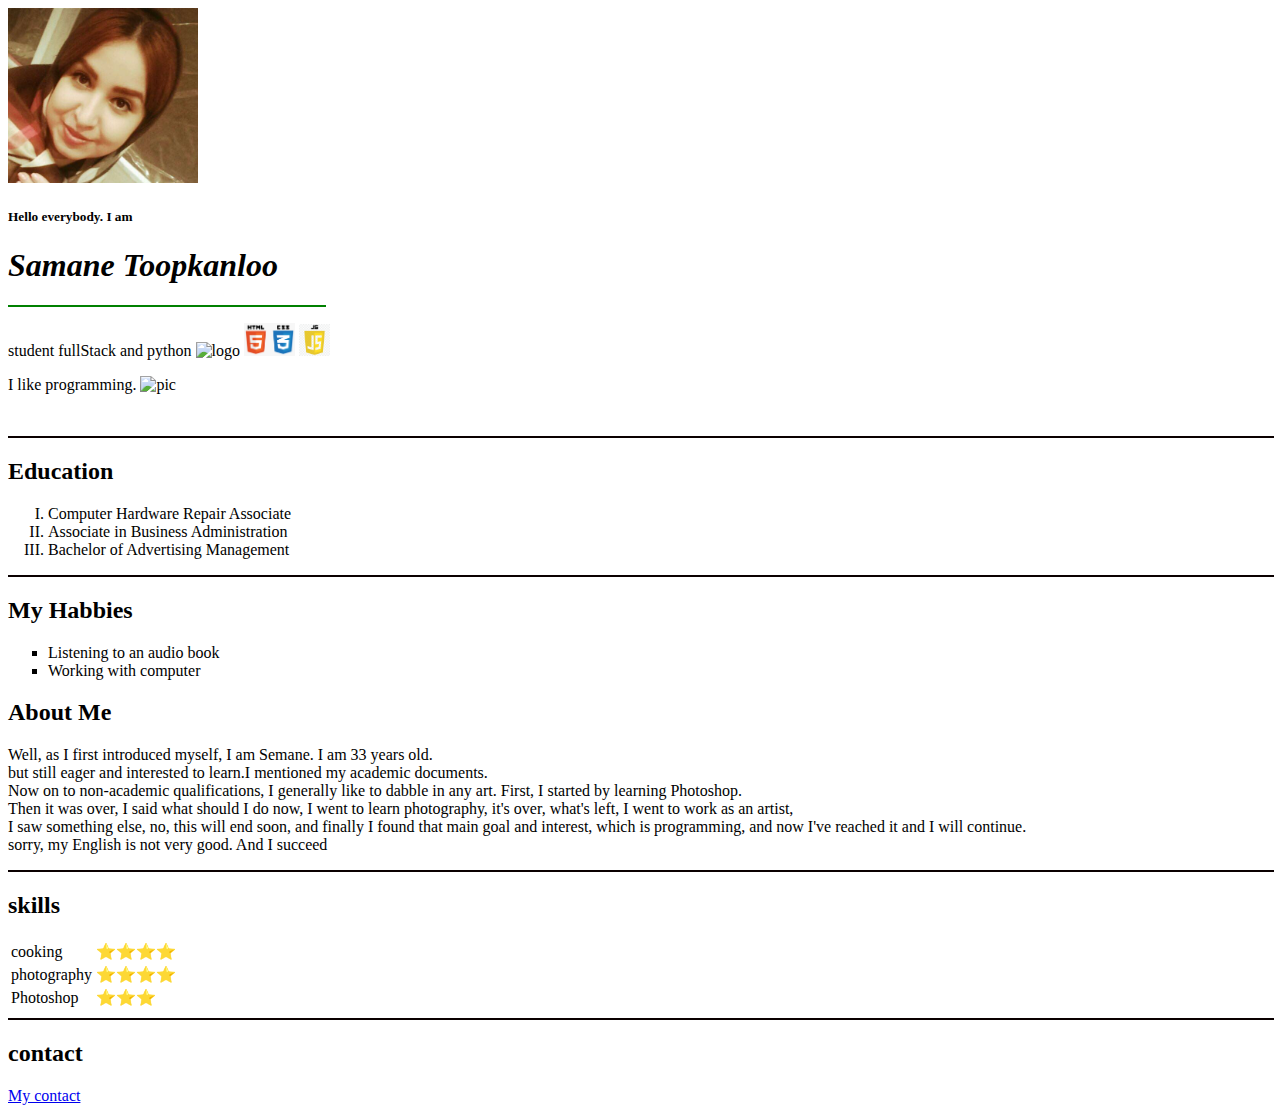
==== index.html @ 570755b0 "Update index.html" ====
<!DOCTYPE html>
<html lang="en" dir="ltr">

<head>
  <meta charset="utf-8">
  <title>welcom to my page</title>
</head>

<body>
  <img src="picProfile/my pic.jpg" width="15%" height="15%" alt="my pic">
  <h5>Hello everybody. I am</h5>
  <h1> <i>Samane Toopkanloo </i> </h1>
  <hr color="green" siz="5px" width="25%" align="left">
  <p>student fullStack and python <img src="images/python1.jpg" width="2%" height="2%" alt="logo">
    <img src="picProfile/html & css.png" width="4%" height="4%" alt="">
    <img src="picProfile/js.png" width="2.5%" height="2.5%" alt="">
  </p>
  <p>I like programming. <img src="picProfile/prog" width="5%" height="5%" alt="pic"></p>
  <br>
  <hr color="gary" siz="5px" width="100%" align="left">
  <h2>Education</h2>
  <ol type="I">
    <li>Computer Hardware Repair Associate</li>
    <li>Associate in Business Administration</li>
    <li>Bachelor of Advertising Management</li>
  </ol>
  <hr color="gary" siz="5px" width="100%" align="left">
  <h2>My Habbies</h2>
  <ul type="square">
    <li>Listening to an audio book</li>
    <li>Working with computer</li>
  </ul>

  <h2>About Me</h2>
  <p>
    Well, as I first introduced myself, I am Semane. I am 33 years old. <br>
    but still eager and interested to learn.I mentioned my academic documents.<br>
    Now on to non-academic qualifications, I generally
    like to dabble in any art. First, I started by learning Photoshop.<br>
    Then it was over, I said what should I do now, I went to learn photography,
    it's over, what's left, I went to work as an artist,<br> I saw something else,
    no, this will end soon, and finally I found that main goal and interest,
    which is programming, and now I've reached it and I will continue.<br> sorry,
    my English is not very good. And I succeed
  </p>
<hr color="gary" siz="5px" width="100%" align="left">
<h2>skills</h2>
<table>
  <tr>
    <td>cooking</td>
    <td>⭐⭐⭐⭐</td>
  </tr>
  <tr>
    <td> photography </td>
    <td> ⭐⭐⭐⭐ </td>
  </tr>
  <tr>
    <td> Photoshop </td>
    <td> ⭐⭐⭐ </td>
  </tr>
</table>
<hr color="gary" siz="5px" width="100%" align="left">
<h2>contact</h2>
<a href="My contact.html" target="_blank">My contact </a>





</body>

</html>
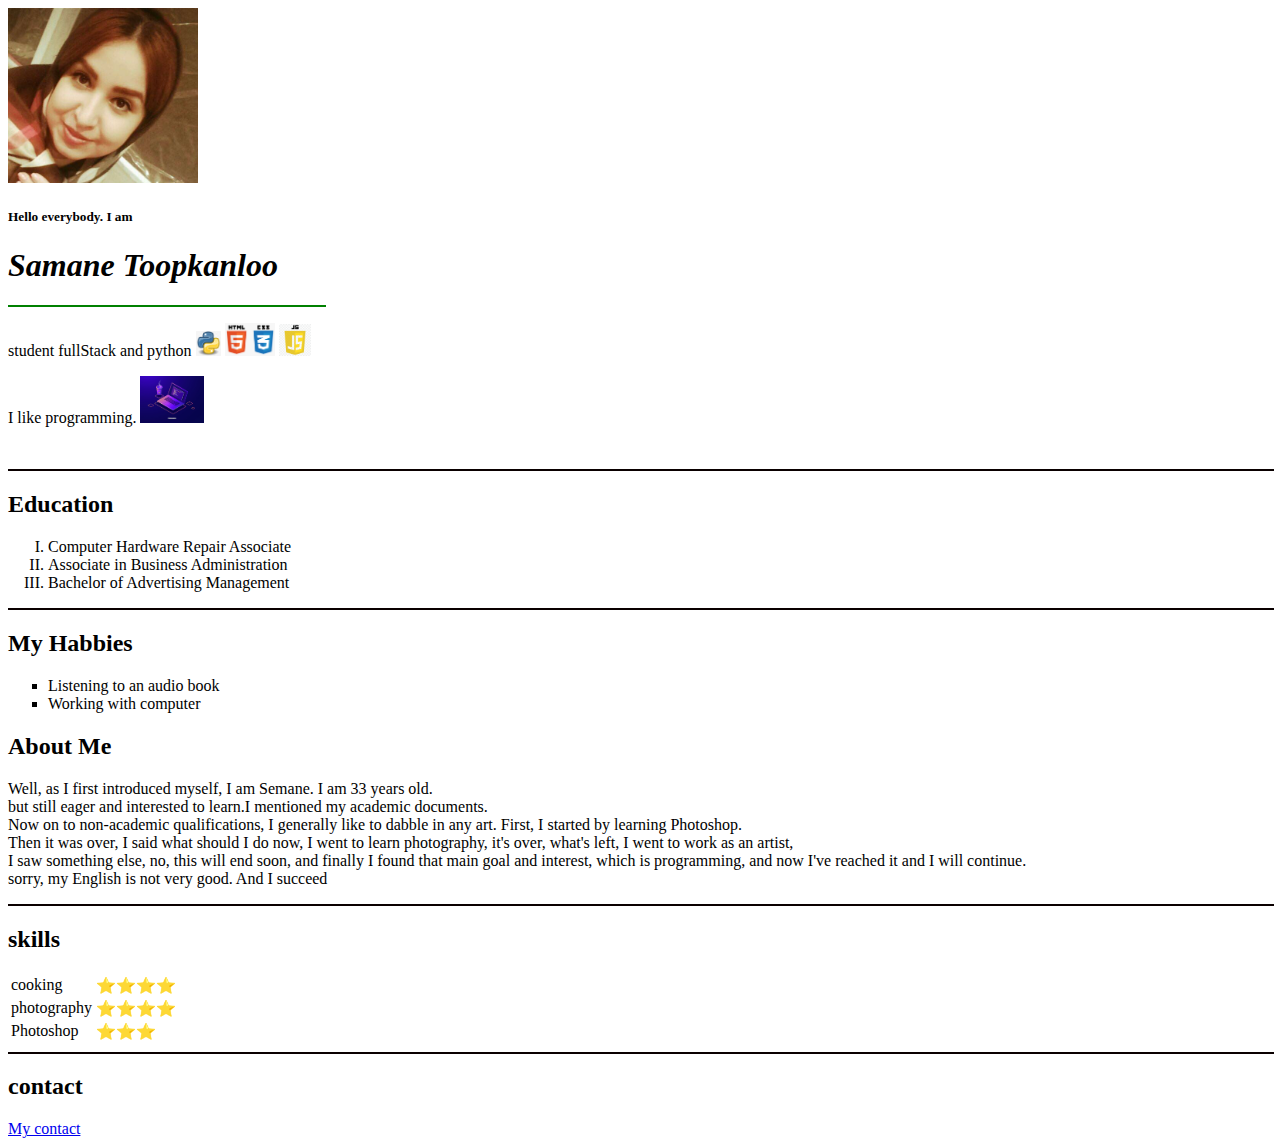
==== commit 509ca82d: "Update index.html" ====
--- a/index.html
+++ b/index.html
@@ -11,7 +11,7 @@
   <h5>Hello everybody. I am</h5>
   <h1> <i>Samane Toopkanloo </i> </h1>
   <hr color="green" siz="5px" width="25%" align="left">
-  <p>student fullStack and python <img src="images/python1.jpg" width="2%" height="2%" alt="logo">
+  <p>student fullStack and python <img src="picProfile/python1.jpg" width="2%" height="2%" alt="logo">
     <img src="picProfile/html & css.png" width="4%" height="4%" alt="">
     <img src="picProfile/js.png" width="2.5%" height="2.5%" alt="">
   </p>
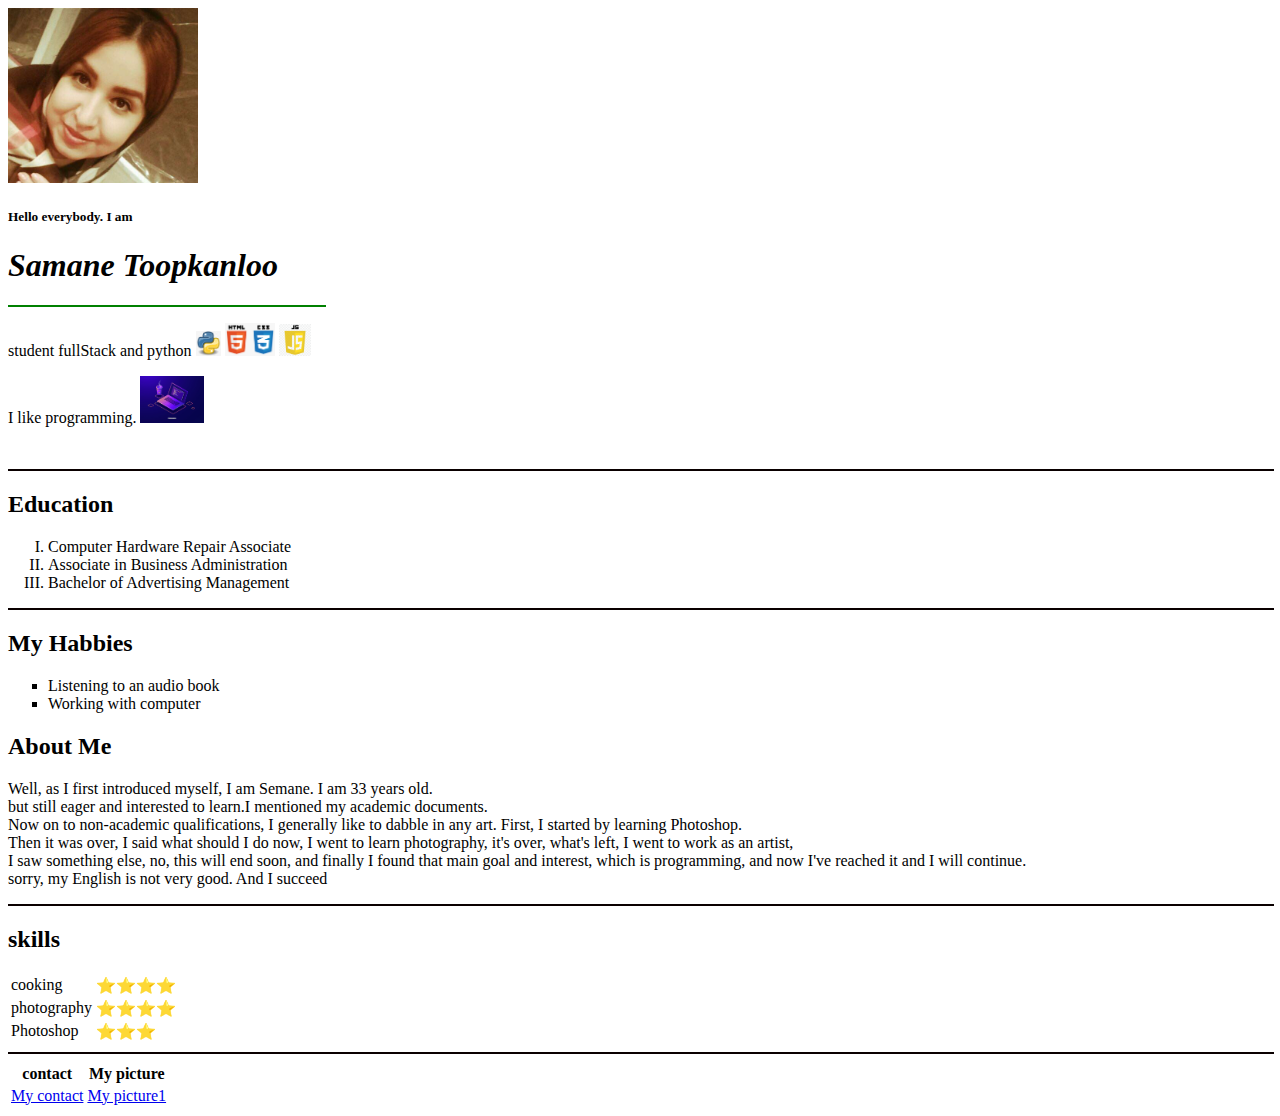
==== commit 0b69c8f7: "Update index.html" ====
--- a/index.html
+++ b/index.html
@@ -6,7 +6,7 @@
   <title>welcom to my page</title>
 </head>
 
-<body>
+<body bagcolor:"#ECE6E5">
   <img src="picProfile/my pic.jpg" width="15%" height="15%" alt="my pic">
   <h5>Hello everybody. I am</h5>
   <h1> <i>Samane Toopkanloo </i> </h1>
@@ -60,8 +60,17 @@
   </tr>
 </table>
 <hr color="gary" siz="5px" width="100%" align="left">
-<h2>contact</h2>
-<a href="My contact.html" target="_blank">My contact </a>
+  <table>
+  <tr>
+    <th>contact</th>
+    <th>My picture</th>
+  </tr>
+  <tr>
+    <td><a href="My contact.html" target="_blank">My contact </a>
+  </td>
+
+    <td> <a href="My picture1.html" target="_blank">My picture1 </a></td> 
+  </tr>
 
 
 
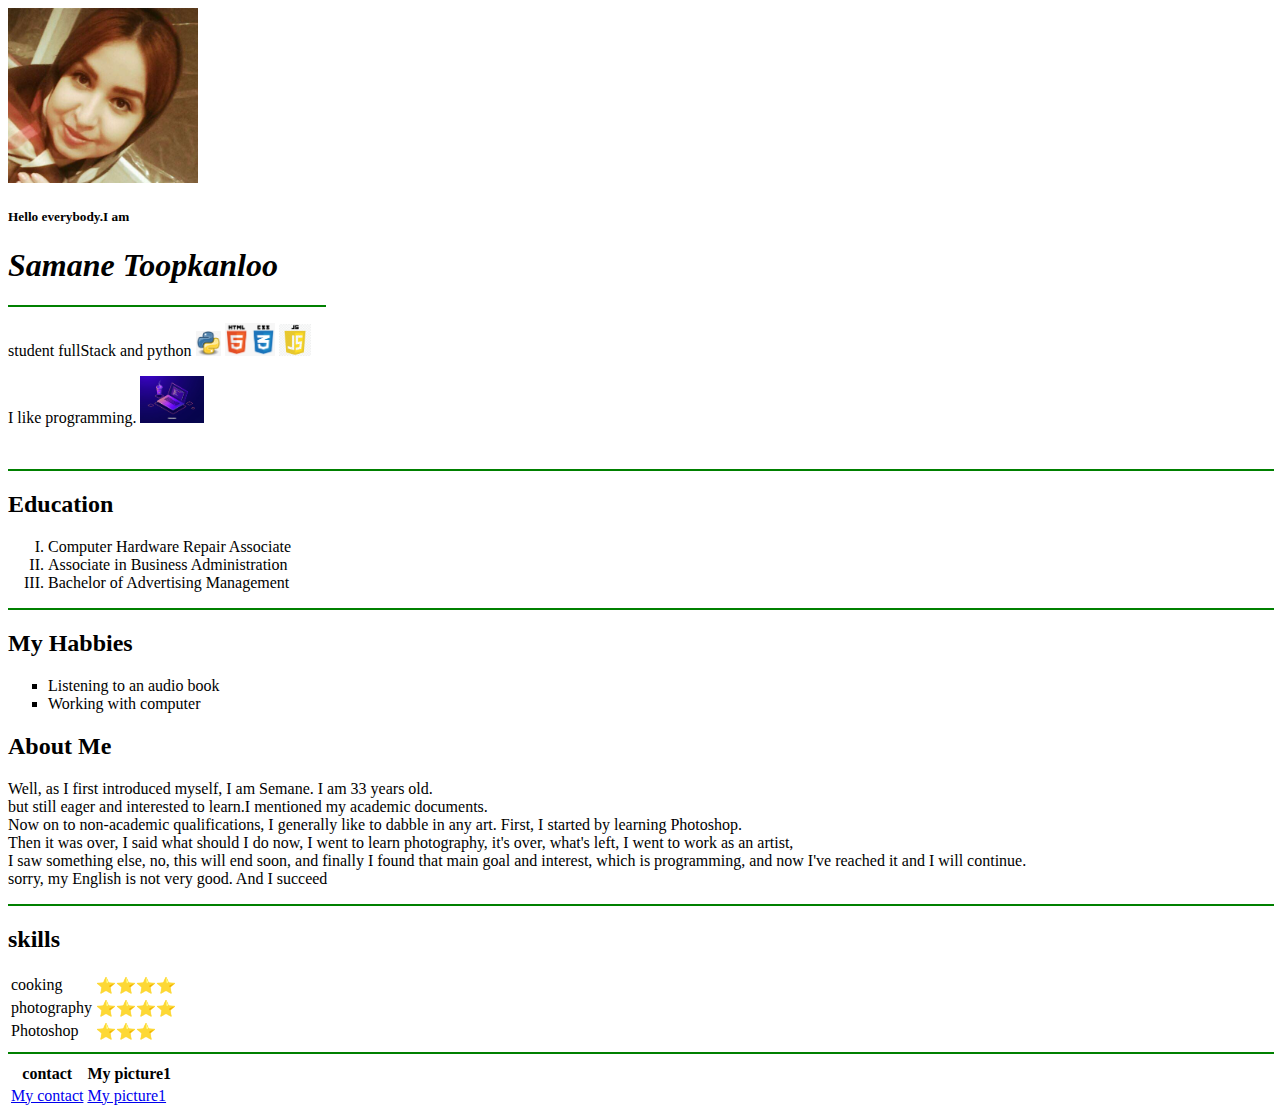
==== commit 21c220e5: "Update index.html" ====
--- a/index.html
+++ b/index.html
@@ -6,9 +6,9 @@
   <title>welcom to my page</title>
 </head>
 
-<body bagcolor:"#ECE6E5">
+<body bgcolor:"#D6E0D7">
   <img src="picProfile/my pic.jpg" width="15%" height="15%" alt="my pic">
-  <h5>Hello everybody. I am</h5>
+  <h5>Hello everybody.I am</h5>
   <h1> <i>Samane Toopkanloo </i> </h1>
   <hr color="green" siz="5px" width="25%" align="left">
   <p>student fullStack and python <img src="picProfile/python1.jpg" width="2%" height="2%" alt="logo">
@@ -17,14 +17,14 @@
   </p>
   <p>I like programming. <img src="picProfile/prog" width="5%" height="5%" alt="pic"></p>
   <br>
-  <hr color="gary" siz="5px" width="100%" align="left">
+  <hr color="green" siz="5px" width="100%" align="left">
   <h2>Education</h2>
   <ol type="I">
     <li>Computer Hardware Repair Associate</li>
     <li>Associate in Business Administration</li>
     <li>Bachelor of Advertising Management</li>
   </ol>
-  <hr color="gary" siz="5px" width="100%" align="left">
+  <hr color="green" siz="5px" width="100%" align="left">
   <h2>My Habbies</h2>
   <ul type="square">
     <li>Listening to an audio book</li>
@@ -43,7 +43,7 @@
     which is programming, and now I've reached it and I will continue.<br> sorry,
     my English is not very good. And I succeed
   </p>
-<hr color="gary" siz="5px" width="100%" align="left">
+<hr color="green" siz="5px" width="100%" align="left">
 <h2>skills</h2>
 <table>
   <tr>
@@ -59,20 +59,20 @@
     <td> ⭐⭐⭐ </td>
   </tr>
 </table>
-<hr color="gary" siz="5px" width="100%" align="left">
+<hr color="green" siz="5px" width="100%" align="left">
   <table>
   <tr>
-    <th>contact</th>
-    <th>My picture</th>
+    <th>contact</th>
+<Center>
+    <th>My picture1</th>
   </tr>
   <tr>
     <td><a href="My contact.html" target="_blank">My contact </a>
   </td>
-
-    <td> <a href="My picture1.html" target="_blank">My picture1 </a></td> 
+<Center>
+    <td><a href="My picture1.html" target="_blank">My picture1 </a></td> 
   </tr>
-
-
+</table>
 
 
 
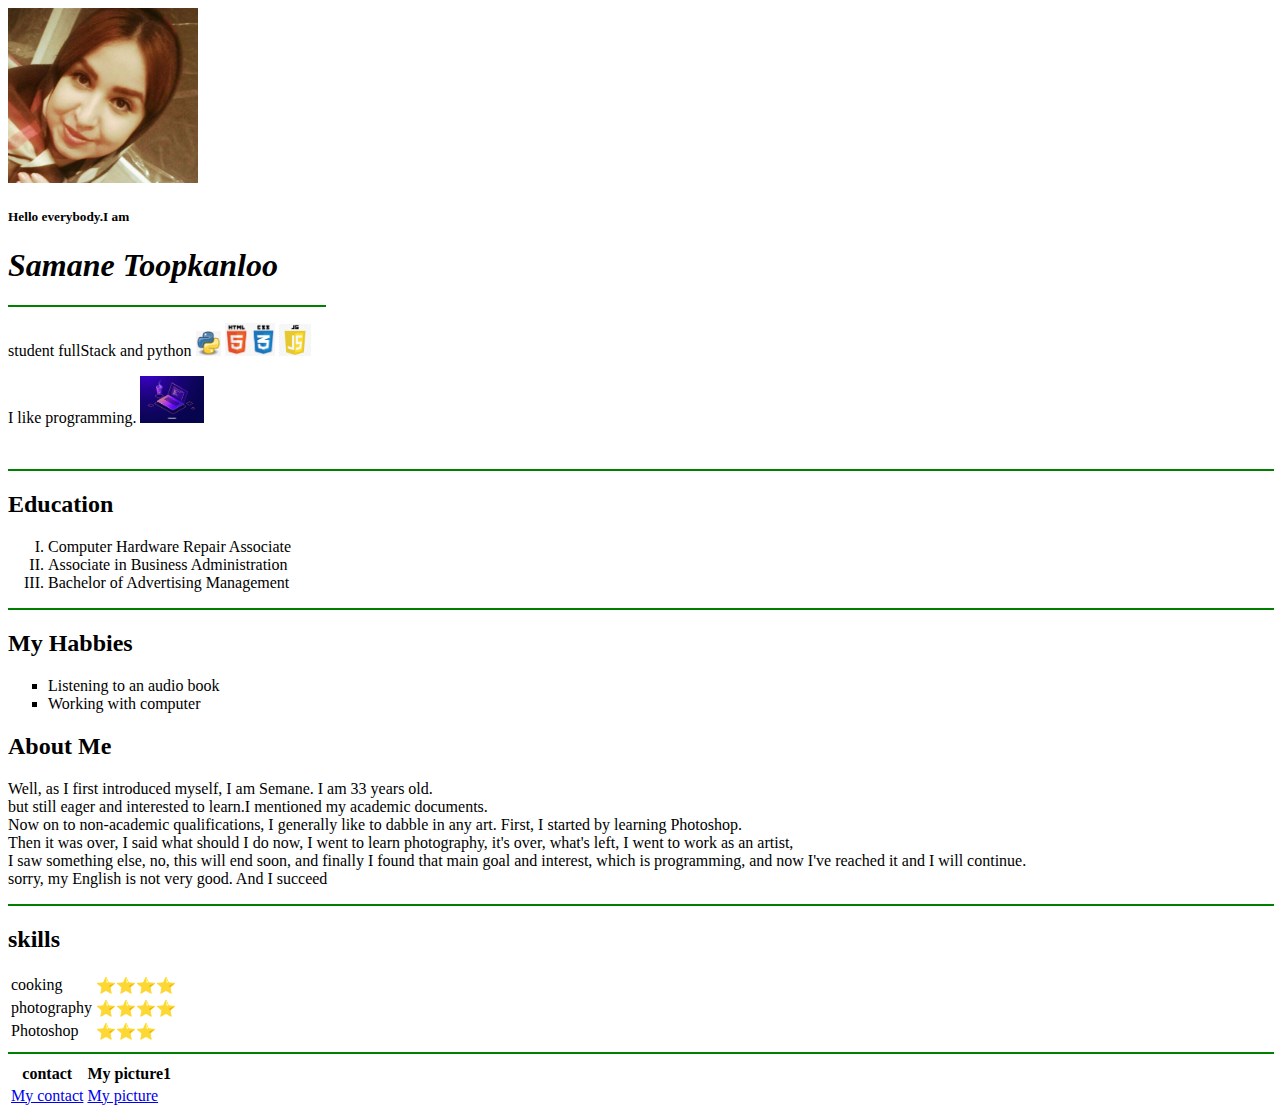
==== commit ec0e2dcc: "Update index.html" ====
--- a/index.html
+++ b/index.html
@@ -6,7 +6,7 @@
   <title>welcom to my page</title>
 </head>
 
-<body bgcolor:"#D6E0D7">
+<body bgcolor:"#BFBBBB">
   <img src="picProfile/my pic.jpg" width="15%" height="15%" alt="my pic">
   <h5>Hello everybody.I am</h5>
   <h1> <i>Samane Toopkanloo </i> </h1>
@@ -62,15 +62,13 @@
 <hr color="green" siz="5px" width="100%" align="left">
   <table>
   <tr>
-    <th>contact</th>
-<Center>
+    <th>contact</th>
     <th>My picture1</th>
   </tr>
   <tr>
     <td><a href="My contact.html" target="_blank">My contact </a>
   </td>
-<Center>
-    <td><a href="My picture1.html" target="_blank">My picture1 </a></td> 
+    <td><a href="My picture.html" target="_blank">My picture </a></td> 
   </tr>
 </table>
 
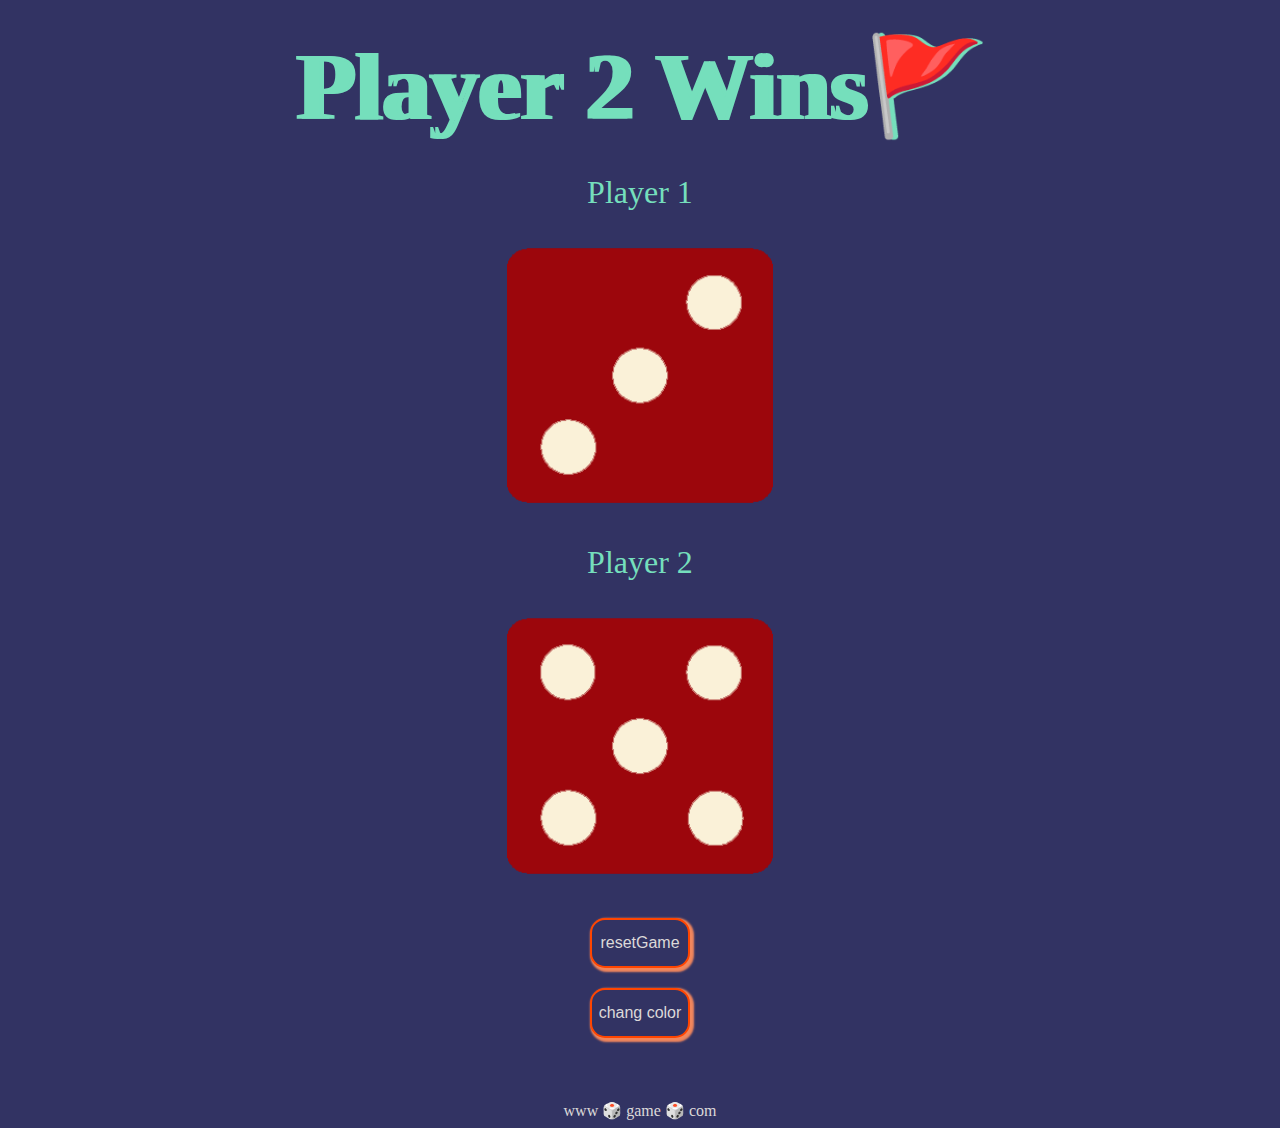
==== commit a64d964e: "Add files via upload" ====
--- a/index.html
+++ b/index.html
@@ -1,79 +1,44 @@
 <!DOCTYPE html>
-<html lang="en" dir="ltr">
-
+<html lang="en">
 <head>
-  <meta charset="utf-8">
-  <title>welcom to my page</title>
+    <meta charset="UTF-8">
+    <meta http-equiv="X-UA-Compatible" content="IE=edge">
+    <meta name="viewport" content="width=device-width, initial-scale=1.0">
+    <title>Dicee Challenge</title>
+    <link rel="stylesheet" href="Css/style.css">
 </head>
-
-<body bgcolor:"#BFBBBB">
-  <img src="picProfile/my pic.jpg" width="15%" height="15%" alt="my pic">
-  <h5>Hello everybody.I am</h5>
-  <h1> <i>Samane Toopkanloo </i> </h1>
-  <hr color="green" siz="5px" width="25%" align="left">
-  <p>student fullStack and python <img src="picProfile/python1.jpg" width="2%" height="2%" alt="logo">
-    <img src="picProfile/html & css.png" width="4%" height="4%" alt="">
-    <img src="picProfile/js.png" width="2.5%" height="2.5%" alt="">
-  </p>
-  <p>I like programming. <img src="picProfile/prog" width="5%" height="5%" alt="pic"></p>
-  <br>
-  <hr color="green" siz="5px" width="100%" align="left">
-  <h2>Education</h2>
-  <ol type="I">
-    <li>Computer Hardware Repair Associate</li>
-    <li>Associate in Business Administration</li>
-    <li>Bachelor of Advertising Management</li>
-  </ol>
-  <hr color="green" siz="5px" width="100%" align="left">
-  <h2>My Habbies</h2>
-  <ul type="square">
-    <li>Listening to an audio book</li>
-    <li>Working with computer</li>
-  </ul>
-
-  <h2>About Me</h2>
-  <p>
-    Well, as I first introduced myself, I am Semane. I am 33 years old. <br>
-    but still eager and interested to learn.I mentioned my academic documents.<br>
-    Now on to non-academic qualifications, I generally
-    like to dabble in any art. First, I started by learning Photoshop.<br>
-    Then it was over, I said what should I do now, I went to learn photography,
-    it's over, what's left, I went to work as an artist,<br> I saw something else,
-    no, this will end soon, and finally I found that main goal and interest,
-    which is programming, and now I've reached it and I will continue.<br> sorry,
-    my English is not very good. And I succeed
-  </p>
-<hr color="green" siz="5px" width="100%" align="left">
-<h2>skills</h2>
-<table>
-  <tr>
-    <td>cooking</td>
-    <td>⭐⭐⭐⭐</td>
-  </tr>
-  <tr>
-    <td> photography </td>
-    <td> ⭐⭐⭐⭐ </td>
-  </tr>
-  <tr>
-    <td> Photoshop </td>
-    <td> ⭐⭐⭐ </td>
-  </tr>
-</table>
-<hr color="green" siz="5px" width="100%" align="left">
-  <table>
-  <tr>
-    <th>contact</th>
-    <th>My picture1</th>
-  </tr>
-  <tr>
-    <td><a href="My contact.html" target="_blank">My contact </a>
-  </td>
-    <td><a href="My picture.html" target="_blank">My picture </a></td> 
-  </tr>
-</table>
+<body>
+    <div class="container">
+        <h1>Refresh Me</h1>
 
 
+    <div class="player">
+        <p>Player 1</p>
+        <img class="img1" src="images/dice-6.png" alt="">
+    </div>
 
+    <div class="player">
+        <p>Player 2</p>
+        <img class="img2" src="images/dice-6.png" alt="">
+
+    </div>
+
+    <div>
+        <button id="startButton" onclick="resetGame()">resetGame</button>    
+
+    </div>
+
+    <div>
+         <button id="changecolor" onclick="rollDice()">chang color</button>
+    </div>
+
+</div>
+     
+    <footer>
+        www 🎲 game 🎲 com
+    </footer>
+
+
+    <script src="Js/main.js"></script>
 </body>
-
-</html>
+</html>--- a/Css/style.css
+++ b/Css/style.css
@@ -0,0 +1,67 @@
+.container {
+    width: 70%;
+    margin: auto;
+    text-align: center;
+  }
+  
+  .dice {
+    text-align: center;
+    display: inline-block;
+  
+  }
+  
+  body {
+    background-color: #323363;
+  }
+  
+  h1 {
+    margin: 30px;
+    font-family: 'Lobster', cursive;
+    text-shadow: 5px 0 ;
+    font-size: 6rem;
+    color: #75dfbc;
+  }
+  
+  p {
+    font-size: 2rem;
+    color: #75dfbc;
+    font-family: 'Indie Flower', cursive;
+  }
+  
+  img {
+    width: 30%;
+  }
+  
+  footer {
+    margin-top: 5%;
+    color: #dcd9d9;
+    text-align: center;
+    font-family: 'Indie Flower', cursive;
+  
+  }
+  #startButton{
+    text-align: center;
+    margin-top: 35px;
+    color: #dcd9d9;
+    background-color:#323363 ;
+    border: 2px solid orangered;
+    border-radius: 15px;
+    width: 100px;
+    height:50px;
+    font-size:1rem;
+    box-shadow:2px 2px 2px 2px #f0865d;
+  }
+
+  #changecolor{
+    text-align: center;
+    margin-top: 20px;
+    color: #dcd9d9;
+    background-color:#323363 ;
+    border: 2px solid orangered;
+    border-radius: 15px;
+    width: 100px;
+    height:50px;
+    font-size:1rem;
+    box-shadow:2px 2px 2px 2px #f0865d;
+  }
+  